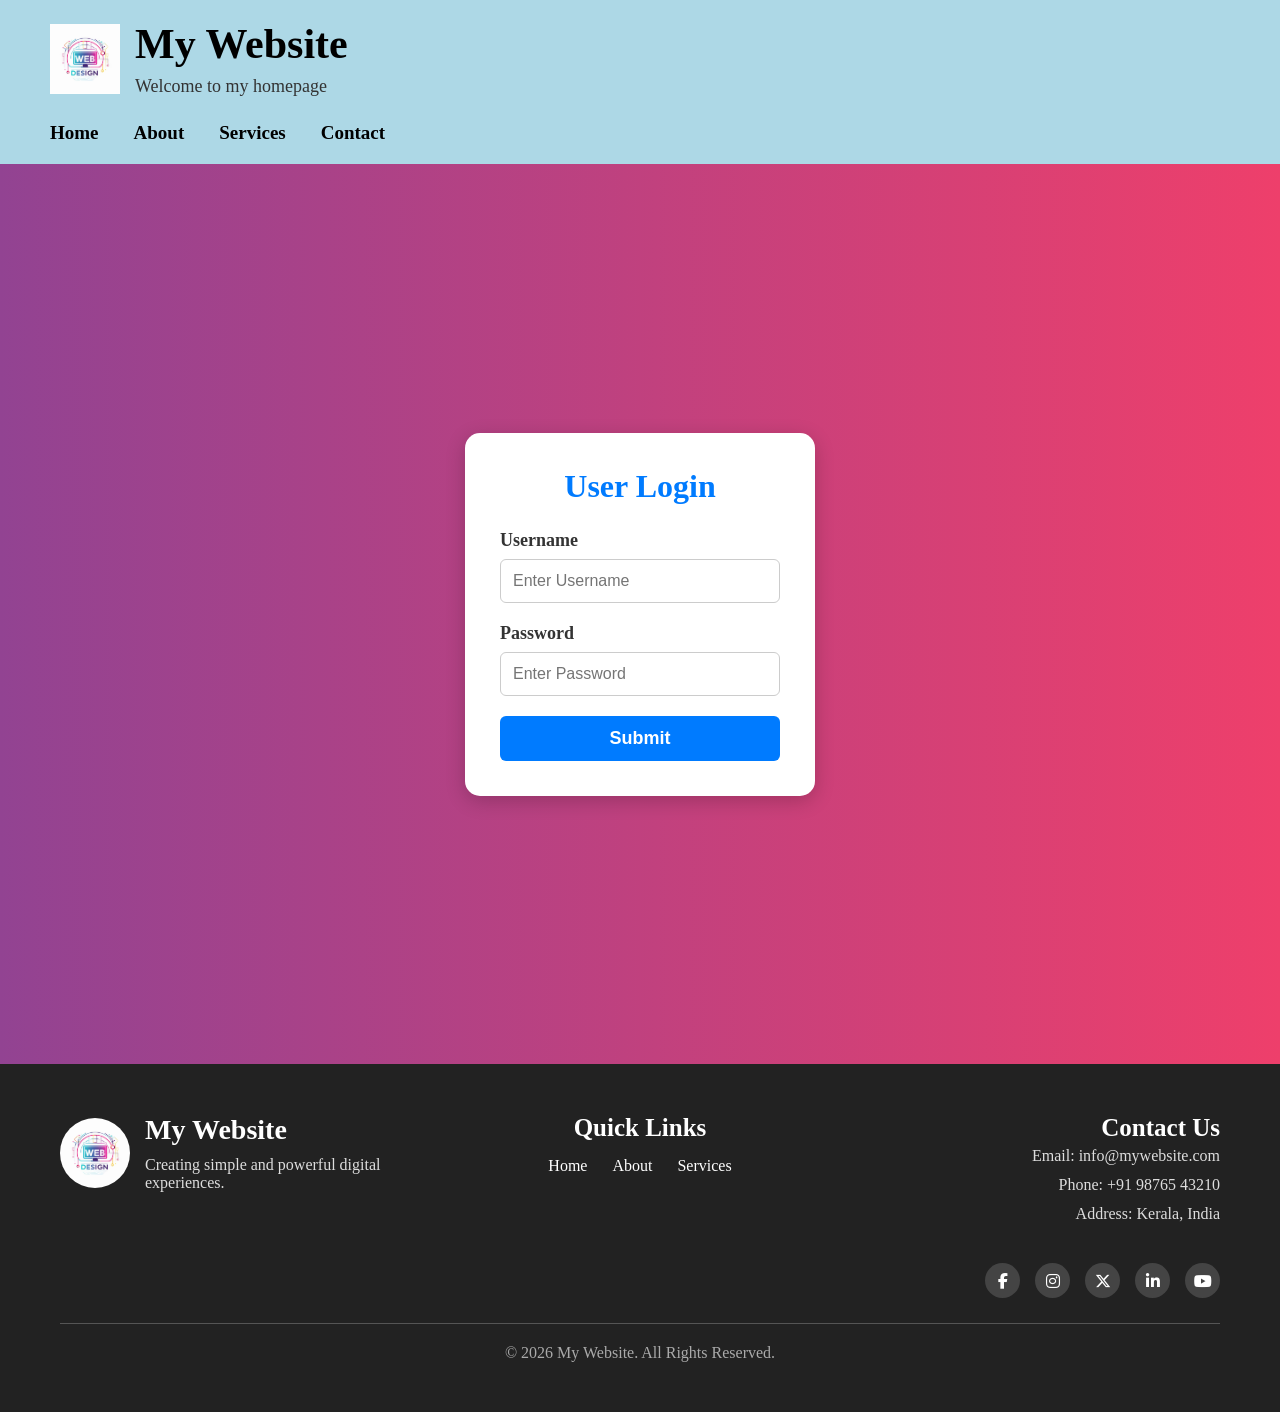
==== login.html @ ebc3d5e7 "Added login page and updated header footer design" ====
<!DOCTYPE html>
<html>

<head>

    <title>Login Form</title>

    <link rel="stylesheet" href="style.css">

    <!-- Font Awesome Icons -->
    <link rel="stylesheet" 
    href="https://cdnjs.cloudflare.com/ajax/libs/font-awesome/6.7.2/css/all.min.css">

</head>


<body>


<!-- Header Section -->

<header>


    <div class="header-top">


        <div class="logo-section">

            <img src="./images/web-design.jpg" alt="Logo">


            <div>

                <h1>My Website</h1>

                <p>Welcome to my homepage</p>

            </div>


        </div>


    </div>



    <!-- Navigation -->

    <nav class="navbar">

        <a href="index.html">
            Home
        </a>


        <a href="index.html#about">
            About
        </a>


        <a href="index.html#services">
            Services
        </a>


        <a href="index.html#contact">
            Contact
        </a>


    </nav>


</header>





<!-- Login Form -->


<div class="form-container">


    <form class="login-form">


        <h2>User Login</h2>



        <div class="input-box">

            <label>
                Username
            </label>


            <input 
            type="text"
            placeholder="Enter Username"
            required>


        </div>





        <div class="input-box">


            <label>
                Password
            </label>


            <input 
            type="password"
            placeholder="Enter Password"
            required>


        </div>





        <button type="submit">

            Submit

        </button>



    </form>


</div>






<!-- Footer -->

<!-- Footer -->

<footer>


<div class="footer-container">


    <!-- Left Side Logo + Website -->


    <div class="footer-about">


        <div class="footer-logo">


            <img src="./images/web-design.jpg" alt="Footer Logo">


            <div>

                <h3>My Website</h3>

                <p>
                    Creating simple and powerful digital experiences.
                </p>

            </div>


        </div>


    </div>





    <!-- Quick Links -->


    <div class="footer-links">


        <h3>Quick Links</h3>


        <div class="quick-menu">


            <a href="index.html">
                Home
            </a>


            <a href="index.html#about">
                About
            </a>


            <a href="index.html#services">
                Services
            </a>


        </div>


    </div>







    <!-- Contact -->


    <div class="footer-contact">


        <h3>
            Contact Us
        </h3>


        <p>
            Email: info@mywebsite.com
        </p>


        <p>
            Phone: +91 98765 43210
        </p>


        <p>
            Address: Kerala, India
        </p>


    </div>



</div>







<!-- Social Media Icons -->


<div class="footer-bottom">


    <div class="footer-social">


        <a href="https://s.magecdn.com/social/tc-facebook.svg" target="_blank">
                <i class="fa-brands fa-facebook-f"></i>
            </a>


            <a href="https://s.magecdn.com/social/tc-instagram.svg" target="_blank">
                <i class="fa-brands fa-instagram"></i>
            </a>


            <a href="https://s.magecdn.com/social/tc-twitter.svg" target="_blank">
                <i class="fa-brands fa-x-twitter"></i>
            </a>


            <a href="https://s.magecdn.com/social/tc-linkedin.svg" target="_blank">
                <i class="fa-brands fa-linkedin-in"></i>
            </a>


            <a href="https://s.magecdn.com/social/tc-youtube.svg" target="_blank">
                <i class="fa-brands fa-youtube"></i>
            </a>



    </div>


</div>







<!-- Copyright -->


<p class="copyright">

© 2026 My Website. All Rights Reserved.

</p>



</footer>


</body>

</html>
---- style.css ----
*{

    margin: 0;
    padding: 0;
    box-sizing: border-box;

}


body {
    margin: 0;
    padding: 0;
}

/* ================= HEADER ================= */

header{
    background:lightblue;
    padding:20px 50px;
}

/* Top Row */

.header-top{
    display:flex;
    justify-content:space-between;
    align-items:center;
}

/* Logo Section */

.logo-section{
    display:flex;
    align-items:center;
    gap:15px;
}

.logo-section img{
    width:70px;
    height:70px;
}

.logo-section h1{
    margin:0;
    font-size:42px;
    font-family:"Times New Roman", serif;
}

.logo-section p{
    margin-top:8px;
    font-size:18px;
    color:#333;
}

/* Navigation */

.navbar{
    margin-top:25px;
    display:flex;
    gap:35px;
}

.navbar a{
    text-decoration:none;
    color:black;
    font-size:19px;
    font-weight:bold;
}

.navbar a:hover{
    color:#007bff;
}

/* Login & Signup */

.auth-buttons{
    display:flex;
    gap:15px;
}

.login-btn,
.signup-btn{
    padding:10px 22px;
    text-decoration:none;
    border-radius:6px;
    font-weight:bold;
}

.login-btn{
    border:2px solid #007bff;
    color:#007bff;
    background:white;
}

.login-btn:hover{
    background:#007bff;
    color:white;
}

.signup-btn{
    background:#007bff;
    color:white;
    border:2px solid #007bff;
}

.signup-btn:hover{
    background:#0056b3;
}
.hero {
    background: linear-gradient(to right, oklab(95.466% -0.00065 -0.0017), #eceae8);
    color: rgb(26, 3, 3);
    text-align: center;
    padding: 50px 40px;
}

.hero h2 {
    font-size: 48px;
    margin-bottom: 20px;
}

.hero p {
    font-size: 20px;
    margin-bottom: 30px;
}

.btn {
    display: inline-block;
    background-color: white;
    color: #0077cc;
    padding: 12px 25px;
    text-decoration: none;
    font-size: 18px;
    border-radius: 5px;
    font-weight: bold;
}

.btn:hover {
    background-color: #e7d3d3;
}



/* Services Section */

/* Services Section */

#services {

    width:100vw;

    margin-left:calc(50% - 50vw);

    background-color:#b0cce7;

    padding:40px 0;

    text-align:center;

}
#services h2 {

    font-size:55px;

    color:#031b35;

    margin-bottom:40px;

    font-weight:bold;

    letter-spacing:2px;

}



/* Service Container */

.service-container {

    display:flex;

    justify-content:center;

    gap:30px;

    margin-top:40px;

}



/* Service Boxes */

.service-box {

    width:280px;

    background:white;

    padding:30px 20px;

    border-radius:15px;

    box-shadow:0 5px 20px rgba(0,0,0,0.15);

    transition:0.3s;

}



.service-box:hover {

    transform:translateY(-10px);

}



.service-box h3 {

    color:#1e90ff;

    font-size:25px;

    margin-bottom:15px;

}



.service-box p {

    color:#444;

    font-size:16px;

    line-height:1.6;

}

/* About */


#about {

    width:100%;

    background:white;

    padding:70px 15%;

    text-align:center;

}



#about h2 {

    font-size:40px;

    color:#060c13;

    margin-bottom:25px;

}



#about p {

    font-size:20px;

    color:#444;

    line-height:1.8;

}

/* Footer */

/* Footer */

footer{

    width:100%;
    background:#222;
    color:white;
    padding:50px 60px;

}


.footer-container{

    display:flex;
    justify-content:space-between;
    align-items:flex-start;

}


.footer-about,
.footer-links,
.footer-contact{

    width:30%;

}


/* Logo */

.footer-logo{

    display:flex;
    align-items:center;
    gap:15px;

}


.footer-logo img{

    width:70px;
    height:70px;
    border-radius:50%;

}


.footer-logo h3{

    font-size:28px;
    margin-bottom:10px;

}


.footer-logo p{

    color:#ddd;

}


/* Quick Links */

.footer-links{

    text-align:center;

}


.footer-links h3{

    font-size:25px;

}


.quick-menu{

    display:flex;
    justify-content:center;
    gap:25px;
    margin-top:15px;

}


.quick-menu a{

    color:white;
    text-decoration:none;

}


.quick-menu a:hover{

    color:cyan;

}



/* Contact */

.footer-contact{

    text-align:right;

}


.footer-contact h3{

    font-size:25px;

}


.footer-contact p{

    color:#ddd;
    line-height:1.8;

}



/* Social Icons */

.footer-bottom{

    display:flex;
    justify-content:flex-end;
    margin-top:35px;

}


.footer-social{

    display:flex;
    gap:15px;

}


.footer-social a{

    width:35px;
    height:35px;

    display:flex;
    justify-content:center;
    align-items:center;

    background:#444;

    color:white;

    border-radius:50%;

    text-decoration:none;

    font-size:16px;

    transition:0.3s;

}


.footer-social a:hover{

    background:#007bff;

    transform:translateY(-5px);

}



/* Copyright */

.copyright{

    text-align:center;

    margin-top:25px;

    padding-top:20px;

    border-top:1px solid #555;

    color:#aaa;

}


/* ================= LOGIN FORM PAGE ================= */


.form-container{

    min-height:100vh;

    display:flex;

    justify-content:center;

    align-items:center;

    background:linear-gradient(
        to right,
        #924392,
        #ee3f6b
    );

}



.login-form{

    width:350px;

    background:white;

    padding:35px;

    border-radius:15px;

    box-shadow:0 5px 20px rgba(0,0,0,0.2);

}



.login-form h2{

    text-align:center;

    color:#007bff;

    font-size:32px;

    margin-bottom:25px;

}



.input-box{

    margin-bottom:20px;

}



.input-box label{

    display:block;

    margin-bottom:8px;

    font-size:18px;

    font-weight:bold;

    color:#333;

}



.input-box input{

    width:100%;

    padding:12px;

    border:1px solid #ccc;

    border-radius:6px;

    font-size:16px;

}



.input-box input:focus{

    outline:none;

    border-color:#007bff;

}



.login-form button{

    width:100%;

    padding:12px;

    background:#007bff;

    color:white;

    border:none;

    border-radius:6px;

    font-size:18px;

    font-weight:bold;

    cursor:pointer;

}



.login-form button:hover{

    background:#0056b3;

}

/* Login Page Footer */

.login-form + footer{

    background:#222;

    color:white;

    padding:20px;

}
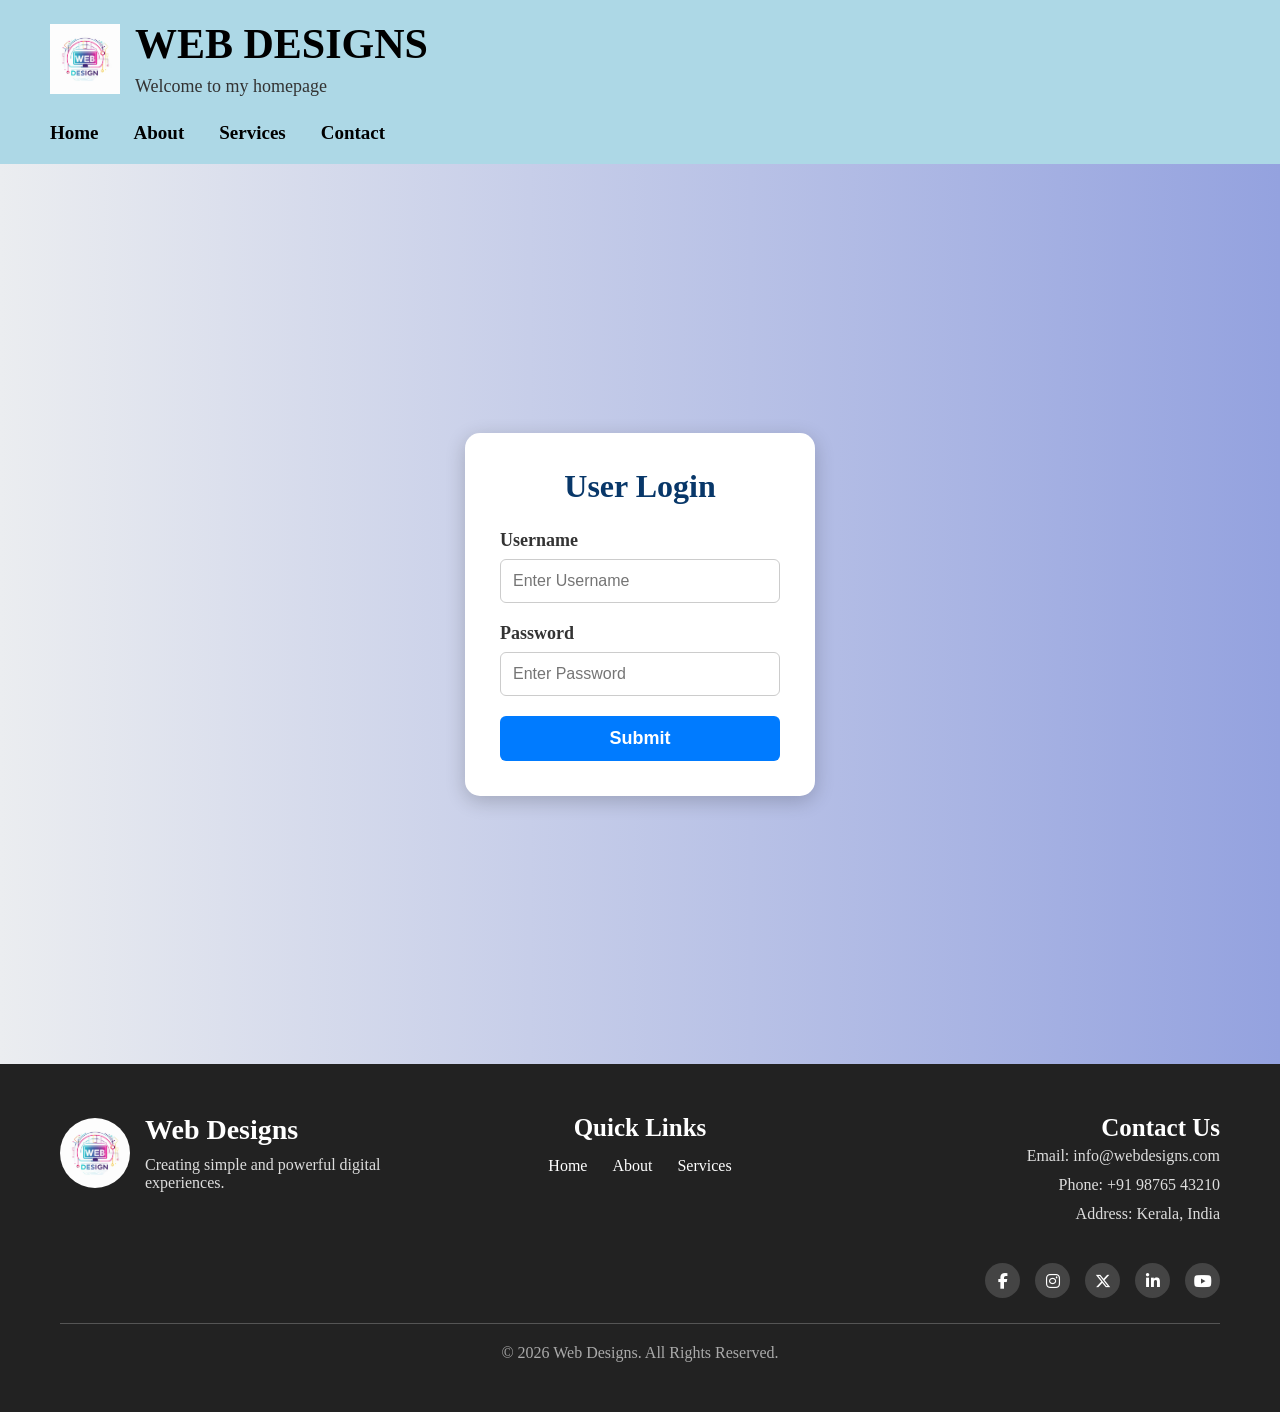
==== commit 672f8988: "Updated login page and footer design" ====
--- a/login.html
+++ b/login.html
@@ -32,7 +32,7 @@
 
             <div>
 
-                <h1>My Website</h1>
+                <h1>WEB DESIGNS</h1>
 
                 <p>Welcome to my homepage</p>
 
@@ -173,7 +173,7 @@
 
             <div>
 
-                <h3>My Website</h3>
+                <h3>Web Designs</h3>
 
                 <p>
                     Creating simple and powerful digital experiences.
@@ -241,7 +241,7 @@
 
 
         <p>
-            Email: info@mywebsite.com
+            Email: info@webdesigns.com
         </p>
 
 
@@ -318,7 +318,7 @@
 
 <p class="copyright">
 
-© 2026 My Website. All Rights Reserved.
+© 2026 Web Designs. All Rights Reserved.
 
 </p>
 
--- a/style.css
+++ b/style.css
@@ -497,8 +497,8 @@
 
     background:linear-gradient(
         to right,
-        #924392,
-        #ee3f6b
+        #ebedf0,
+        #94a2df
     );
 
 }
@@ -525,7 +525,7 @@
 
     text-align:center;
 
-    color:#007bff;
+    color:#083769;
 
     font-size:32px;
 
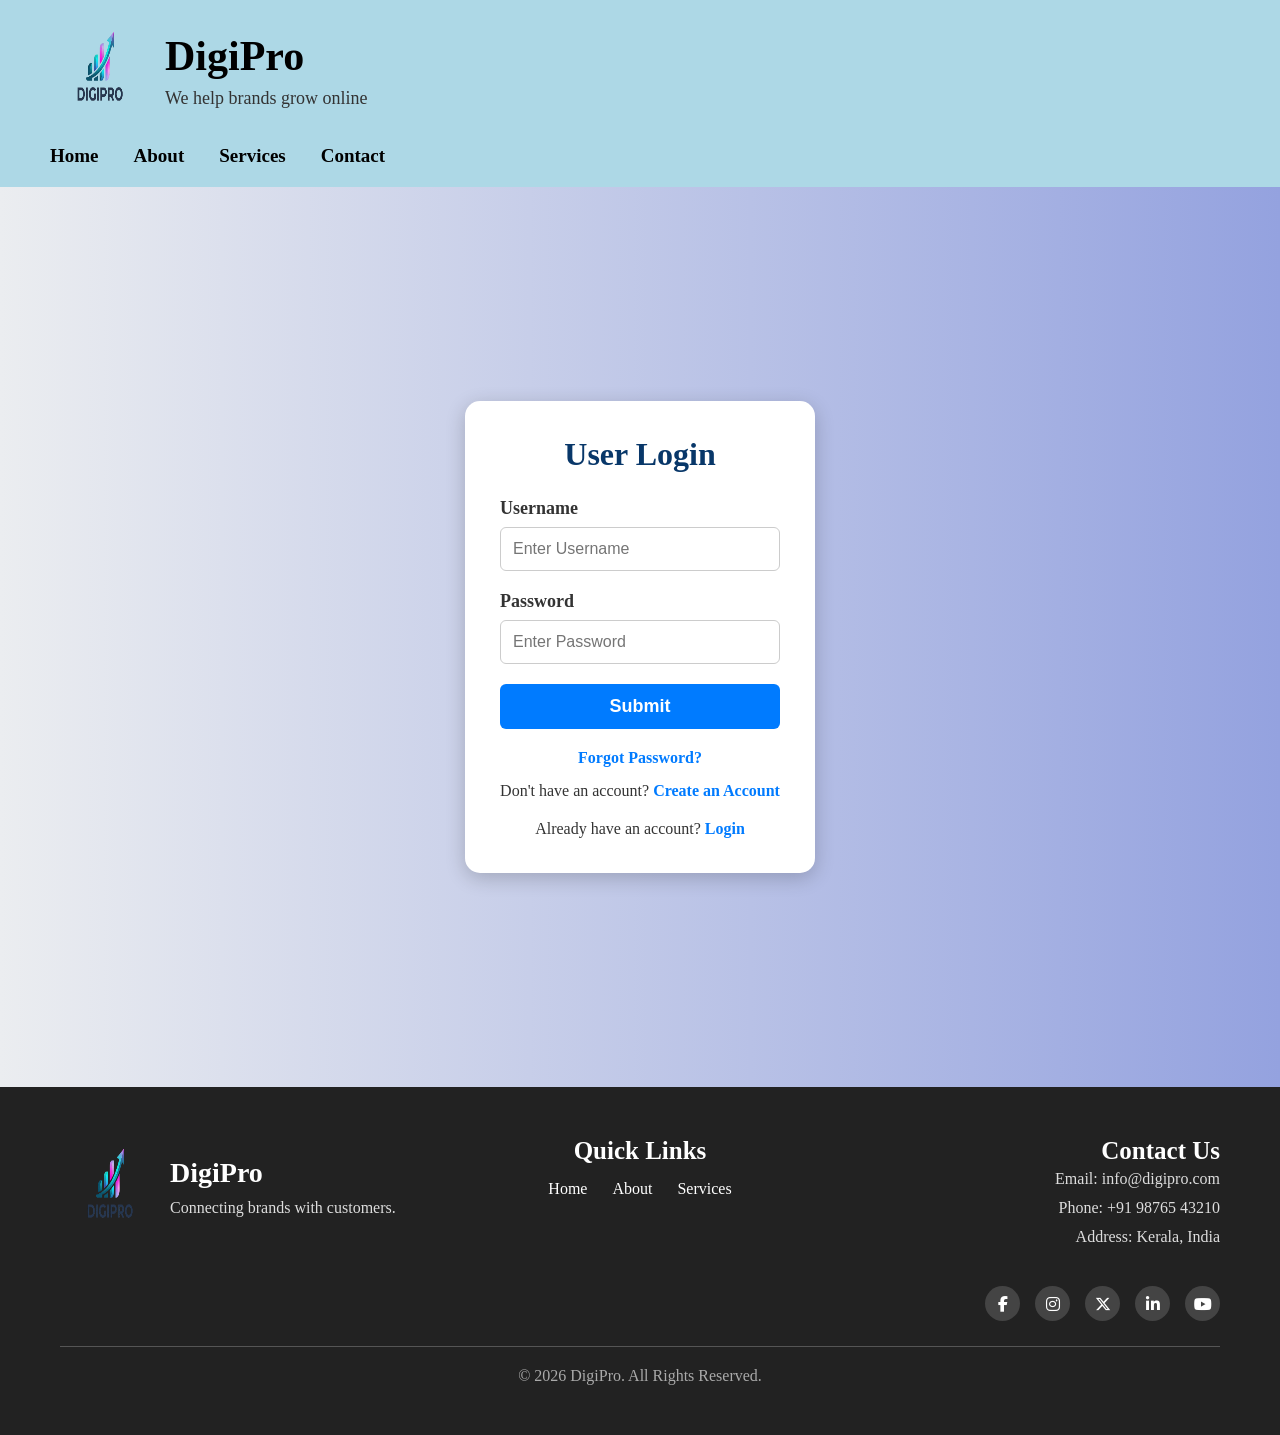
==== commit 3732ebcd: "Updated login page and footer design" ====
--- a/login.html
+++ b/login.html
@@ -27,14 +27,14 @@
 
         <div class="logo-section">
 
-            <img src="./images/web-design.jpg" alt="Logo">
+            <img src="./images/Gemini_Generated_Image_vd3jlovd3jlovd3j-removebg-preview.png" alt="Logo">
 
 
             <div>
 
-                <h1>WEB DESIGNS</h1>
-
-                <p>Welcome to my homepage</p>
+                <h1>DigiPro</h1>
+
+                <p>We help brands grow online</p>
 
             </div>
 
@@ -79,67 +79,129 @@
 
 
 
+<!-- Login & Register Forms -->
+
+
+<div class="form-container">
+
+
+
 <!-- Login Form -->
 
 
-<div class="form-container">
-
-
-    <form class="login-form">
-
-
-        <h2>User Login</h2>
-
-
-
-        <div class="input-box">
-
-            <label>
-                Username
-            </label>
-
-
-            <input 
-            type="text"
-            placeholder="Enter Username"
-            required>
-
-
-        </div>
-
-
-
-
-
-        <div class="input-box">
-
-
-            <label>
-                Password
-            </label>
-
-
-            <input 
-            type="password"
-            placeholder="Enter Password"
-            required>
-
-
-        </div>
-
-
-
-
-
-        <button type="submit">
-
-            Submit
-
-        </button>
-
-
-
-    </form>
+<form class="login-form" id="login">
+
+
+    <h2>User Login</h2>
+
+
+    <!-- Username -->
+
+    <div class="input-box">
+
+        <label>
+            Username
+        </label>
+
+        <input 
+        type="text"
+        placeholder="Enter Username"
+        required>
+
+    </div>
+
+
+
+
+    <!-- Password -->
+
+    <div class="input-box">
+
+        <label>
+            Password
+        </label>
+
+        <input 
+        type="password"
+        placeholder="Enter Password"
+        required>
+
+    </div>
+
+
+
+
+    <button type="submit">
+
+        Submit
+
+    </button>
+
+
+
+
+    <!-- Options -->
+
+
+    <div class="login-options">
+
+
+        <a href="forgot-password.html">
+
+            Forgot Password?
+
+        </a>
+
+
+
+        <p>
+
+            Don't have an account?
+
+            <a href="register.html">
+
+                Create an Account
+
+            </a>
+
+        </p>
+
+         <div class="login-options">
+
+
+        <p>
+
+            Already have an account?
+
+            <a href="#login">
+
+                Login
+
+            </a>
+
+
+        </p>
+
+
+    </div>
+
+
+
+
+
+    </div>
+
+
+
+</form>
+
+
+
+
+
+
+
+</form>
 
 
 </div>
@@ -168,15 +230,16 @@
         <div class="footer-logo">
 
 
-            <img src="./images/web-design.jpg" alt="Footer Logo">
+            <img src="./images/Gemini_Generated_Image_vd3jlovd3jlovd3j-removebg-preview.png" alt="Footer Logo">
 
 
             <div>
 
-                <h3>Web Designs</h3>
+                <h3>DigiPro</h3>
 
                 <p>
-                    Creating simple and powerful digital experiences.
+Connecting brands with customers.
+
                 </p>
 
             </div>
@@ -241,7 +304,7 @@
 
 
         <p>
-            Email: info@webdesigns.com
+            Email: info@digipro.com
         </p>
 
 
@@ -318,7 +381,7 @@
 
 <p class="copyright">
 
-© 2026 Web Designs. All Rights Reserved.
+© 2026 DigiPro. All Rights Reserved.
 
 </p>
 
--- a/style.css
+++ b/style.css
@@ -36,8 +36,8 @@
 }
 
 .logo-section img{
-    width:70px;
-    height:70px;
+    width:100px;
+    height:100px;
 }
 
 .logo-section h1{
@@ -316,15 +316,15 @@
 
     display:flex;
     align-items:center;
-    gap:15px;
+    gap:10px;
 
 }
 
 
 .footer-logo img{
 
-    width:70px;
-    height:70px;
+    width:100px;
+    height:100px;
     border-radius:50%;
 
 }
@@ -625,4 +625,216 @@
 
     padding:20px;
 
+}
+/* Login Options */
+
+.login-options{
+
+    text-align:center;
+
+    margin-top:20px;
+
+}
+
+
+.login-options a{
+
+    color:#007bff;
+
+    text-decoration:none;
+
+    font-weight:bold;
+
+}
+
+
+.login-options a:hover{
+
+    color:#0056b3;
+
+}
+
+
+.login-options p{
+
+    margin-top:15px;
+
+    color:#333;
+
+}
+
+/* ================= REGISTER FORM ================= */
+
+
+/* Register Form Position */
+
+#register{
+
+    width:350px;
+
+    margin:50px auto;
+
+    background:white;
+
+    padding:35px;
+
+    border-radius:15px;
+
+    box-shadow:0 5px 20px rgba(0,0,0,0.2);
+
+}
+
+
+
+/* Form Heading */
+
+#register h2{
+
+    text-align:center;
+
+    color:#007bff;
+
+    font-size:32px;
+
+    margin-bottom:25px;
+
+}
+
+
+
+/* Input Box */
+
+.input-box{
+
+    margin-bottom:20px;
+
+}
+
+
+
+.input-box label{
+
+    display:block;
+
+    margin-bottom:8px;
+
+    font-size:18px;
+
+    font-weight:bold;
+
+    color:#333;
+
+}
+
+
+
+.input-box input{
+
+    width:100%;
+
+    padding:12px;
+
+    border:1px solid #ccc;
+
+    border-radius:6px;
+
+    font-size:16px;
+
+}
+
+
+
+.input-box input:focus{
+
+    outline:none;
+
+    border:2px solid #007bff;
+
+}
+
+
+
+/* Register Button */
+
+#register button{
+
+    width:100%;
+
+    padding:12px;
+
+    background:#007bff;
+
+    color:white;
+
+    border:none;
+
+    border-radius:6px;
+
+    font-size:18px;
+
+    font-weight:bold;
+
+    cursor:pointer;
+
+}
+
+
+
+#register button:hover{
+
+    background:#0056b3;
+
+}
+
+
+
+/* Login Option */
+
+.login-options{
+
+    text-align:center;
+
+    margin-top:20px;
+
+}
+
+
+
+.login-options p{
+
+    color:#333;
+
+    font-size:16px;
+
+}
+
+
+
+.login-options a{
+
+    color:#007bff;
+
+    text-decoration:none;
+
+    font-weight:bold;
+
+}
+
+
+
+.login-options a:hover{
+
+    color:#0056b3;
+
+}
+
+
+
+/* ================= REGISTER PAGE BODY ================= */
+
+
+body{
+
+    background:#f5f9ff;
+
 }
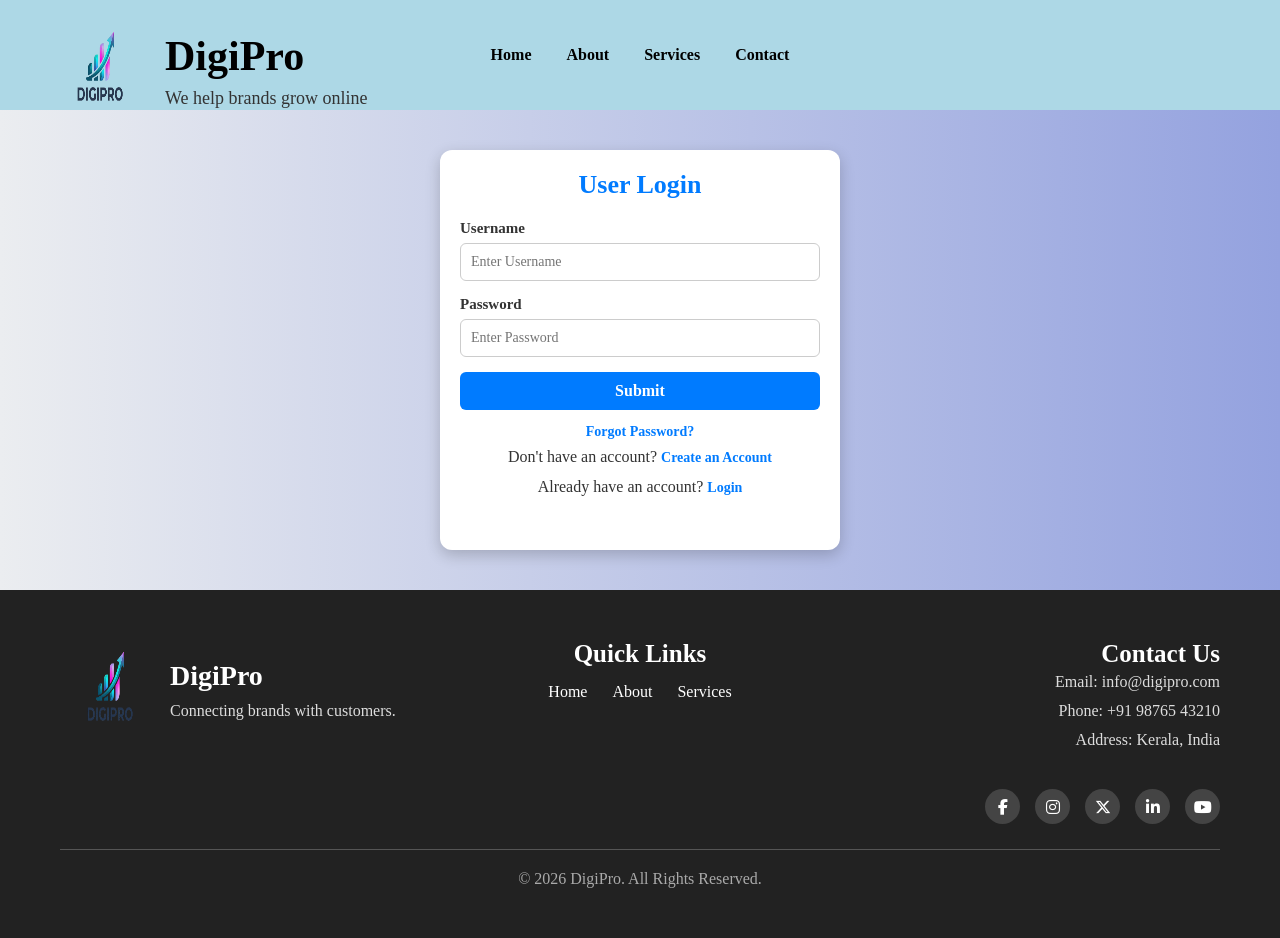
==== commit 83c4935e: "Updated DigiPro website layout, fonts, login form spacing and styling" ====
--- a/login.html
+++ b/login.html
@@ -145,26 +145,20 @@
 
     <div class="login-options">
 
-
-        <a href="forgot-password.html">
-
-            Forgot Password?
-
-        </a>
-
-
-
-        <p>
-
-            Don't have an account?
-
-            <a href="register.html">
-
-                Create an Account
-
-            </a>
-
-        </p>
+    <a href="forgot-password.html">
+        Forgot Password?
+    </a>
+
+
+    <p>
+        Don't have an account?
+
+        <a href="register.html">
+            Create an Account
+        </a>
+    </p>
+
+</div>
 
          <div class="login-options">
 
--- a/style.css
+++ b/style.css
@@ -1,25 +1,26 @@
 *{
-
-    margin: 0;
-    padding: 0;
-    box-sizing: border-box;
-
-}
-
-
-body {
-    margin: 0;
-    padding: 0;
-}
+    margin:0;
+    padding:0;
+    box-sizing:border-box;
+}
+
+body{
+    margin:0;
+    padding:0;
+    background:#f5f9ff;
+    font-family: 'Times New Roman',serif;
+}
+
 
 /* ================= HEADER ================= */
 
 header{
     background:lightblue;
     padding:20px 50px;
-}
-
-/* Top Row */
+    position:relative;
+    height:110px;
+}
+
 
 .header-top{
     display:flex;
@@ -27,24 +28,27 @@
     align-items:center;
 }
 
-/* Logo Section */
+
+/* Logo */
 
 .logo-section{
     display:flex;
     align-items:center;
     gap:15px;
 }
+
 
 .logo-section img{
     width:100px;
     height:100px;
 }
 
+
 .logo-section h1{
-    margin:0;
     font-size:42px;
-    font-family:"Times New Roman", serif;
-}
+    font-family:"Times New Roman",serif;
+}
+
 
 .logo-section p{
     margin-top:8px;
@@ -52,130 +56,211 @@
     color:#333;
 }
 
-/* Navigation */
+
+/* Navigation Center */
 
 .navbar{
-    margin-top:25px;
-    display:flex;
+
+    position:absolute;
+
+    top:50%;
+
+    left:50%;
+
+    transform:translate(-50%,-50%);
+
+    display:flex;
+
     gap:35px;
-}
+
+}
+
 
 .navbar a{
+
     text-decoration:none;
+
     color:black;
-    font-size:19px;
+
+    font-size:16px;
+
     font-weight:bold;
-}
+
+}
+
 
 .navbar a:hover{
+
     color:#007bff;
-}
-
-/* Login & Signup */
+
+}
+
+
+
+/* Login Signup Buttons */
+
 
 .auth-buttons{
-    display:flex;
+
+    display:flex;
+
     gap:15px;
-}
+
+}
+
 
 .login-btn,
 .signup-btn{
-    padding:10px 22px;
+
+    padding:8px 16px;
+
     text-decoration:none;
+
     border-radius:6px;
+    font-size: 14px;
+
     font-weight:bold;
-}
+
+}
+
 
 .login-btn{
+
     border:2px solid #007bff;
+
     color:#007bff;
+
     background:white;
-}
+
+}
+
 
 .login-btn:hover{
+
     background:#007bff;
+
     color:white;
-}
+
+}
+
+
 
 .signup-btn{
+
     background:#007bff;
+
     color:white;
+
     border:2px solid #007bff;
-}
+
+}
+
 
 .signup-btn:hover{
+
     background:#0056b3;
-}
-.hero {
-    background: linear-gradient(to right, oklab(95.466% -0.00065 -0.0017), #eceae8);
-    color: rgb(26, 3, 3);
-    text-align: center;
-    padding: 50px 40px;
-}
-
-.hero h2 {
-    font-size: 48px;
-    margin-bottom: 20px;
-}
-
-.hero p {
-    font-size: 20px;
-    margin-bottom: 30px;
-}
-
-.btn {
-    display: inline-block;
-    background-color: white;
-    color: #0077cc;
-    padding: 12px 25px;
-    text-decoration: none;
-    font-size: 18px;
-    border-radius: 5px;
-    font-weight: bold;
-}
-
-.btn:hover {
-    background-color: #e7d3d3;
-}
-
-
-
-/* Services Section */
-
-/* Services Section */
-
-#services {
-
-    width:100vw;
-
-    margin-left:calc(50% - 50vw);
-
-    background-color:#b0cce7;
+
+}
+
+
+
+/* ================= HERO ================= */
+
+
+.hero{
+
+    background:linear-gradient(to right,#f5f5f5,#eceae8);
+
+    color:#1a0303;
+
+    text-align:center;
+
+    padding:50px 40px;
+
+}
+
+
+
+.hero h2{
+
+    font-size:36px;
+
+    margin-bottom:20px;
+
+}
+
+
+
+.hero p{
+
+    font-size:16px;
+
+    margin-bottom:30px;
+
+}
+
+
+
+.btn{
+
+    display:inline-block;
+
+    background:white;
+
+    color:#0077cc;
+
+    padding:12px 25px;
+
+    text-decoration:none;
+
+    font-size:18px;
+
+    border-radius:5px;
+
+    font-weight:bold;
+
+}
+
+
+
+.btn:hover{
+
+    background:#e7d3d3;
+
+}
+
+
+
+/* ================= SERVICES ================= */
+
+
+#services{
+
+    width:100%;
+
+    background:#b0cce7;
 
     padding:40px 0;
 
     text-align:center;
 
 }
-#services h2 {
-
-    font-size:55px;
+
+
+
+#services h2{
+
+    font-size:38px;
 
     color:#031b35;
 
     margin-bottom:40px;
 
-    font-weight:bold;
-
-    letter-spacing:2px;
-
-}
-
-
-
-/* Service Container */
-
-.service-container {
+}
+
+
+
+.service-container{
 
     display:flex;
 
@@ -183,15 +268,11 @@
 
     gap:30px;
 
-    margin-top:40px;
-
-}
-
-
-
-/* Service Boxes */
-
-.service-box {
+}
+
+
+
+.service-box{
 
     width:280px;
 
@@ -209,7 +290,7 @@
 
 
 
-.service-box:hover {
+.service-box:hover{
 
     transform:translateY(-10px);
 
@@ -217,7 +298,7 @@
 
 
 
-.service-box h3 {
+.service-box h3{
 
     color:#1e90ff;
 
@@ -229,7 +310,7 @@
 
 
 
-.service-box p {
+.service-box p{
 
     color:#444;
 
@@ -239,66 +320,70 @@
 
 }
 
-/* About */
-
-
-#about {
+
+
+/* ================= ABOUT ================= */
+
+
+#about{
+
+    background:white;
+
+    padding:70px 15%;
+
+    text-align:center;
+
+}
+
+
+
+#about h2{
+
+    font-size:32px;
+
+    margin-bottom:25px;
+
+}
+
+
+
+#about p{
+
+    font-size:16px;
+
+    color:#444;
+
+    line-height:1.8;
+
+}
+
+/* ================= FOOTER ================= */
+
+
+footer{
 
     width:100%;
 
-    background:white;
-
-    padding:70px 15%;
-
-    text-align:center;
-
-}
-
-
-
-#about h2 {
-
-    font-size:40px;
-
-    color:#060c13;
-
-    margin-bottom:25px;
-
-}
-
-
-
-#about p {
-
-    font-size:20px;
-
-    color:#444;
-
-    line-height:1.8;
-
-}
-
-/* Footer */
-
-/* Footer */
-
-footer{
-
-    width:100%;
     background:#222;
+
     color:white;
+
     padding:50px 60px;
 
 }
 
 
+
 .footer-container{
 
     display:flex;
+
     justify-content:space-between;
+
     align-items:flex-start;
 
 }
+
 
 
 .footer-about,
@@ -310,34 +395,44 @@
 }
 
 
-/* Logo */
+
+/* Footer Logo */
+
 
 .footer-logo{
 
     display:flex;
+
     align-items:center;
+
     gap:10px;
 
 }
 
 
+
 .footer-logo img{
 
     width:100px;
+
     height:100px;
+
     border-radius:50%;
 
 }
 
 
+
 .footer-logo h3{
 
     font-size:28px;
+
     margin-bottom:10px;
 
 }
 
 
+
 .footer-logo p{
 
     color:#ddd;
@@ -345,7 +440,9 @@
 }
 
 
-/* Quick Links */
+
+/* Footer Links */
+
 
 .footer-links{
 
@@ -354,31 +451,40 @@
 }
 
 
-.footer-links h3{
+
+.footer-links h3,
+.footer-contact h3{
 
     font-size:25px;
 
 }
 
 
+
 .quick-menu{
 
     display:flex;
+
     justify-content:center;
+
     gap:25px;
+
     margin-top:15px;
 
 }
 
 
+
 .quick-menu a{
 
     color:white;
+
     text-decoration:none;
 
 }
 
 
+
 .quick-menu a:hover{
 
     color:cyan;
@@ -387,7 +493,8 @@
 
 
 
-/* Contact */
+/* Footer Contact */
+
 
 .footer-contact{
 
@@ -396,16 +503,11 @@
 }
 
 
-.footer-contact h3{
-
-    font-size:25px;
-
-}
-
 
 .footer-contact p{
 
     color:#ddd;
+
     line-height:1.8;
 
 }
@@ -414,30 +516,39 @@
 
 /* Social Icons */
 
+
 .footer-bottom{
 
     display:flex;
+
     justify-content:flex-end;
+
     margin-top:35px;
 
 }
 
 
+
 .footer-social{
 
     display:flex;
+
     gap:15px;
 
 }
 
 
+
 .footer-social a{
 
     width:35px;
+
     height:35px;
 
     display:flex;
+
     justify-content:center;
+
     align-items:center;
 
     background:#444;
@@ -448,202 +559,230 @@
 
     text-decoration:none;
 
+    transition:0.3s;
+
+}
+
+
+
+.footer-social a:hover{
+
+    background:#007bff;
+
+    transform:translateY(-5px);
+
+}
+
+
+
+/* Copyright */
+
+
+.copyright{
+
+    text-align:center;
+
+    margin-top:25px;
+
+    padding-top:20px;
+
+    border-top:1px solid #555;
+
+    color:#aaa;
+
+}
+
+
+
+
+
+/* ================= LOGIN & REGISTER ================= */
+
+.form-container{
+
+    min-height:auto;
+
+    display:flex;
+
+    justify-content:center;
+
+    align-items:center;
+
+    padding:40px 0;
+
+    background:linear-gradient(to right,#ebedf0,#94a2df);
+
+}
+
+
+.login-form
+            {
+
+    width:400px;
+    height: 400px;
+
+    background:white;
+
+    padding:20px;
+
+    border-radius:12px;
+
+    box-shadow:0 5px 15px rgba(0,0,0,0.2);
+
+}
+
+#register{
+
+    width:400px;
+    height: 550px;
+
+    background:white;
+
+    padding:20px;
+
+    border-radius:12px;
+
+    box-shadow:0 5px 15px rgba(0,0,0,0.2);
+
+}
+
+
+
+.login-form h2,
+#register h2{
+
+    text-align:center;
+
+    color:#007bff;
+
+    font-size:26px;
+
+    margin-bottom:20px;
+
+}
+
+
+
+/* Input */
+
+
+.input-box{
+
+    margin-bottom:15px;
+
+}
+
+
+
+.input-box label{
+
+    display:block;
+
+    margin-bottom:6px;
+
+    font-size:15px;
+
+    font-weight:bold;
+
+    color:#333;
+
+}
+
+
+
+.input-box input{
+
+    width:100%;
+
+    padding:10px;
+
+    border:1px solid #ccc;
+
+    border-radius:6px;
+
+    font-size:14px;
+
+}
+
+
+
+.input-box input:focus{
+
+    outline:none;
+
+    border:2px solid #007bff;
+
+}
+
+
+
+/* Buttons */
+
+
+.login-form button,
+#register button{
+
+    width:100%;
+
+    padding:10px;
+
+    background:#007bff;
+
+    color:white;
+
+    border:none;
+
+    border-radius:6px;
+
     font-size:16px;
 
-    transition:0.3s;
-
-}
-
-
-.footer-social a:hover{
-
-    background:#007bff;
-
-    transform:translateY(-5px);
-
-}
-
-
-
-/* Copyright */
-
-.copyright{
+    font-weight:bold;
+
+    cursor:pointer;
+
+}
+
+
+
+.login-form button:hover,
+#register button:hover{
+
+    background:#0056b3;
+
+}
+
+
+/* Login/Register Links */
+
+.login-options{
 
     text-align:center;
 
-    margin-top:25px;
-
-    padding-top:20px;
-
-    border-top:1px solid #555;
-
-    color:#aaa;
-
-}
-
-
-/* ================= LOGIN FORM PAGE ================= */
-
-
-.form-container{
-
-    min-height:100vh;
-
-    display:flex;
-
-    justify-content:center;
-
-    align-items:center;
-
-    background:linear-gradient(
-        to right,
-        #ebedf0,
-        #94a2df
-    );
-
-}
-
-
-
-.login-form{
-
-    width:350px;
-
-    background:white;
-
-    padding:35px;
-
-    border-radius:15px;
-
-    box-shadow:0 5px 20px rgba(0,0,0,0.2);
-
-}
-
-
-
-.login-form h2{
-
-    text-align:center;
-
-    color:#083769;
-
-    font-size:32px;
-
-    margin-bottom:25px;
-
-}
-
-
-
-.input-box{
-
-    margin-bottom:20px;
-
-}
-
-
-
-.input-box label{
-
-    display:block;
-
-    margin-bottom:8px;
-
-    font-size:18px;
+    margin-top:12px;
+
+}
+
+
+.login-options p{
+
+    color:#333;
+
+    font-size:16px;
+
+    margin-top:8px;
+
+}
+
+
+.login-options a{
+
+    color:#007bff;
+
+    text-decoration:none;
 
     font-weight:bold;
 
-    color:#333;
-
-}
-
-
-
-.input-box input{
-
-    width:100%;
-
-    padding:12px;
-
-    border:1px solid #ccc;
-
-    border-radius:6px;
-
-    font-size:16px;
-
-}
-
-
-
-.input-box input:focus{
-
-    outline:none;
-
-    border-color:#007bff;
-
-}
-
-
-
-.login-form button{
-
-    width:100%;
-
-    padding:12px;
-
-    background:#007bff;
-
-    color:white;
-
-    border:none;
-
-    border-radius:6px;
-
-    font-size:18px;
-
-    font-weight:bold;
-
-    cursor:pointer;
-
-}
-
-
-
-.login-form button:hover{
-
-    background:#0056b3;
-
-}
-
-/* Login Page Footer */
-
-.login-form + footer{
-
-    background:#222;
-
-    color:white;
-
-    padding:20px;
-
-}
-/* Login Options */
-
-.login-options{
-
-    text-align:center;
-
-    margin-top:20px;
-
-}
-
-
-.login-options a{
-
-    color:#007bff;
-
-    text-decoration:none;
-
-    font-weight:bold;
+    font-size:14px;
 
 }
 
@@ -655,186 +794,86 @@
 }
 
 
-.login-options p{
-
-    margin-top:15px;
-
-    color:#333;
-
-}
-
-/* ================= REGISTER FORM ================= */
-
-
-/* Register Form Position */
+
+/* Register Page */
+
 
 #register{
 
-    width:350px;
-
     margin:50px auto;
 
-    background:white;
-
-    padding:35px;
-
-    border-radius:15px;
-
-    box-shadow:0 5px 20px rgba(0,0,0,0.2);
-
-}
-
-
-
-/* Form Heading */
-
-#register h2{
-
-    text-align:center;
-
-    color:#007bff;
-
-    font-size:32px;
-
-    margin-bottom:25px;
-
-}
-
-
-
-/* Input Box */
-
-.input-box{
-
-    margin-bottom:20px;
-
-}
-
-
-
-.input-box label{
-
-    display:block;
-
-    margin-bottom:8px;
-
-    font-size:18px;
-
-    font-weight:bold;
-
-    color:#333;
-
-}
-
-
-
-.input-box input{
-
-    width:100%;
-
-    padding:12px;
-
-    border:1px solid #ccc;
-
-    border-radius:6px;
-
-    font-size:16px;
-
-}
-
-
-
-.input-box input:focus{
-
-    outline:none;
-
-    border:2px solid #007bff;
-
-}
-
-
-
-/* Register Button */
-
-#register button{
-
-    width:100%;
-
-    padding:12px;
-
-    background:#007bff;
-
-    color:white;
-
-    border:none;
-
-    border-radius:6px;
-
-    font-size:18px;
-
-    font-weight:bold;
-
-    cursor:pointer;
-
-}
-
-
-
-#register button:hover{
-
-    background:#0056b3;
-
-}
-
-
-
-/* Login Option */
-
-.login-options{
-
-    text-align:center;
-
-    margin-top:20px;
-
-}
-
-
-
-.login-options p{
-
-    color:#333;
-
-    font-size:16px;
-
-}
-
-
-
-.login-options a{
-
-    color:#007bff;
-
-    text-decoration:none;
-
-    font-weight:bold;
-
-}
-
-
-
-.login-options a:hover{
-
-    color:#0056b3;
-
-}
-
-
-
-/* ================= REGISTER PAGE BODY ================= */
-
-
-body{
-
-    background:#f5f9ff;
-
+}
+
+
+
+
+
+/* ================= RESPONSIVE ================= */
+
+
+@media(max-width:900px){
+
+
+    header{
+
+        height:auto;
+
+    }
+
+
+    .header-top{
+
+        flex-direction:column;
+
+        gap:20px;
+
+    }
+
+
+    .navbar{
+
+        position:static;
+
+        transform:none;
+
+        justify-content:center;
+
+        flex-wrap:wrap;
+
+    }
+
+
+    .footer-container{
+
+        flex-direction:column;
+
+        gap:30px;
+
+    }
+
+
+    .footer-about,
+    .footer-links,
+    .footer-contact{
+
+        width:100%;
+
+        text-align:center;
+
+    }
+
+
+    .service-container{
+
+        flex-direction:column;
+
+        align-items:center;
+
+    }
+
+
+}
+
+*{
+    font-family:"Times New Roman", serif;
 }
